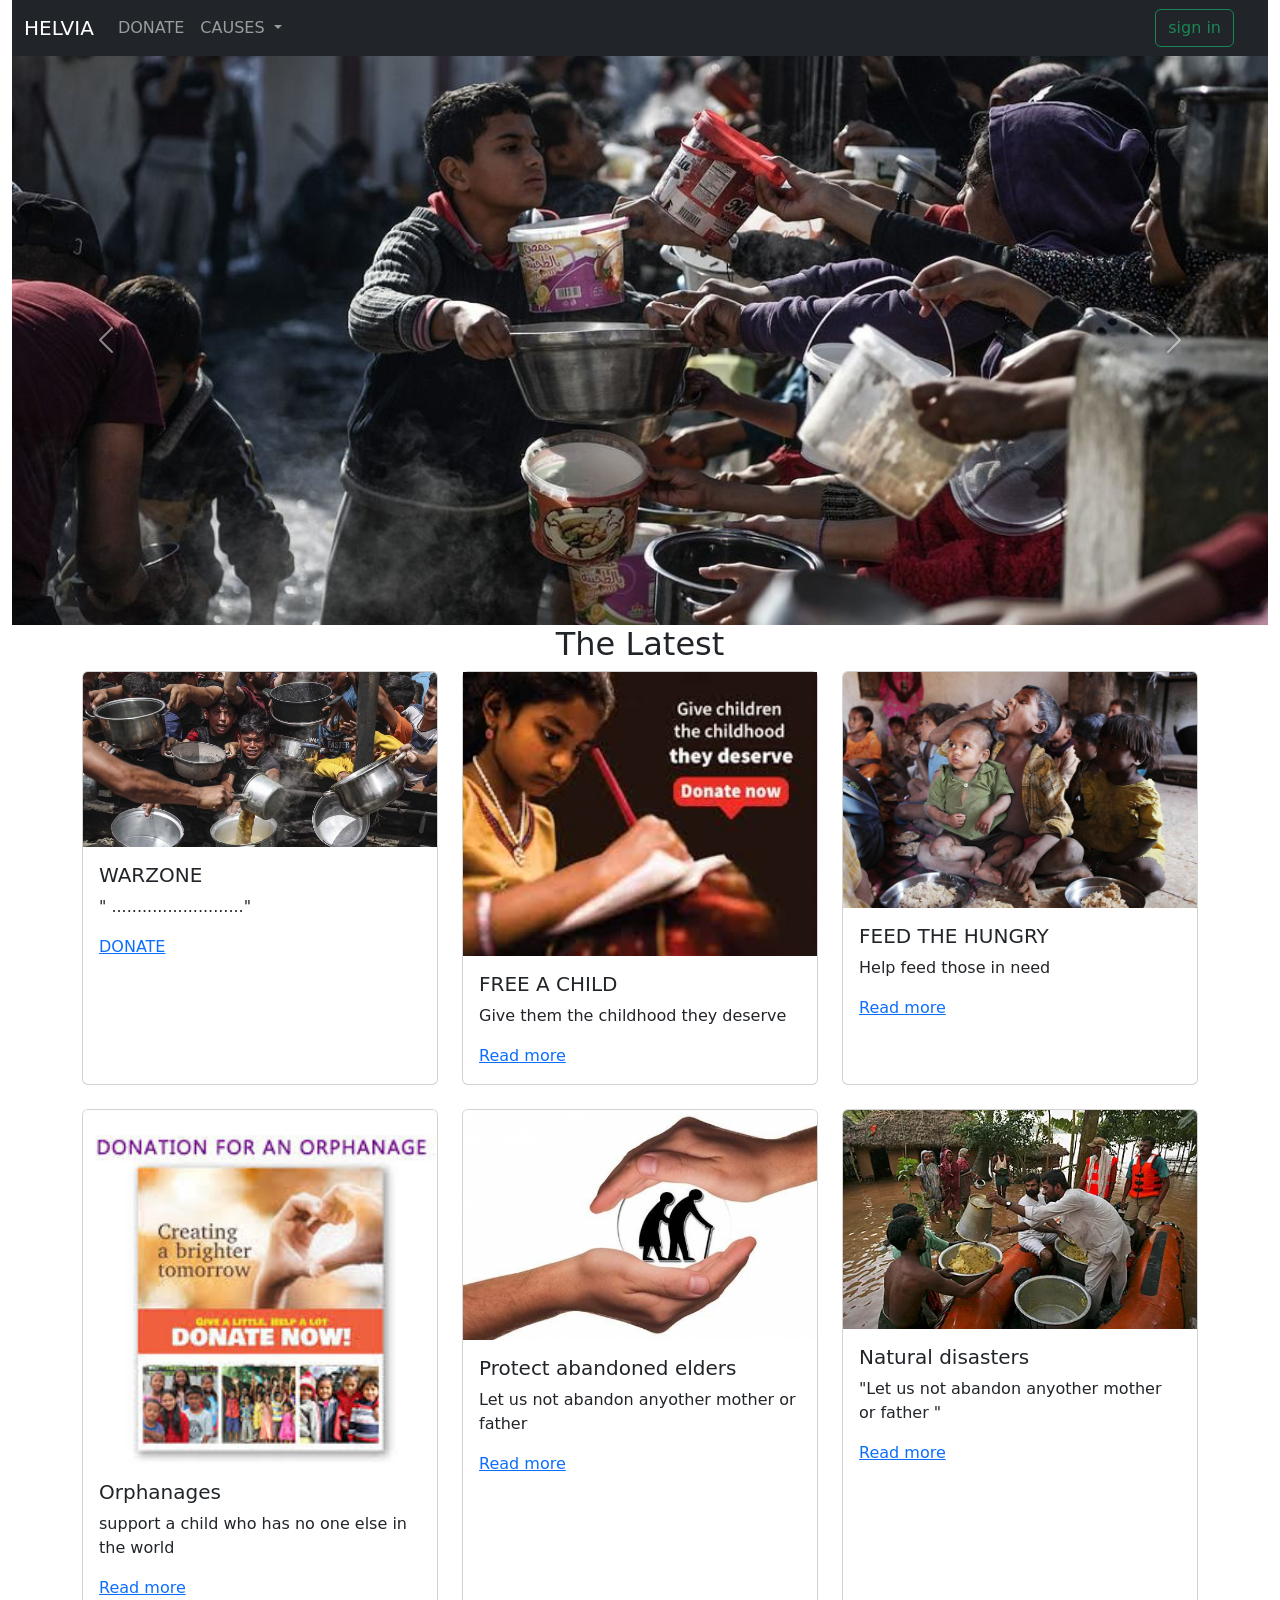
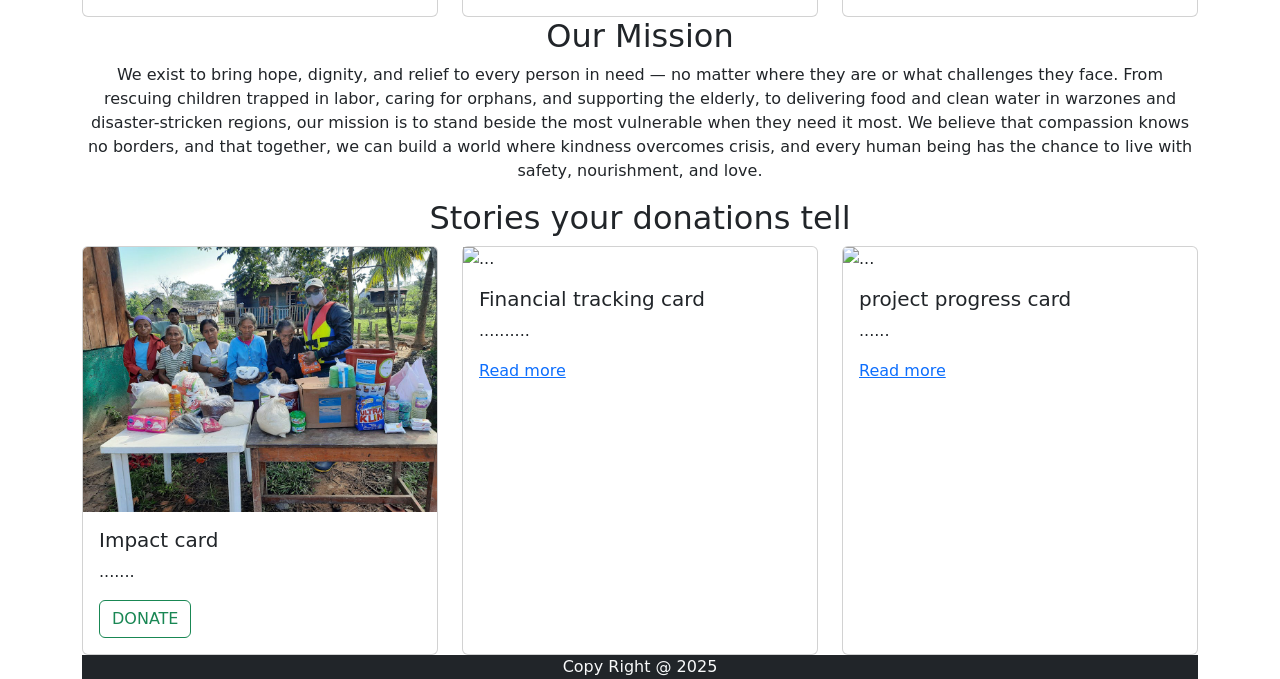
==== index.html @ c840d212 "first commit" ====
<!DOCTYPE html>
<html lang="en">
<head>
    <meta charset="UTF-8">
    <meta http-equiv="X-UA-Compatible" content="IE=edge">
    <meta name="viewport" content="width=device-width, initial-scale=1.0">
    <link rel="stylesheet" href="helvia.css">
    <link href="https://cdn.jsdelivr.net/npm/bootstrap@5.3.7/dist/css/bootstrap.min.css" rel="stylesheet" integrity="sha384-LN+7fdVzj6u52u30Kp6M/trliBMCMKTyK833zpbD+pXdCLuTusPj697FH4R/5mcr" crossorigin="anonymous">
    <script src="https://cdn.jsdelivr.net/npm/bootstrap@5.3.7/dist/js/bootstrap.bundle.min.js" integrity="sha384-ndDqU0Gzau9qJ1lfW4pNLlhNTkCfHzAVBReH9diLvGRem5+R9g2FzA8ZGN954O5Q" crossorigin="anonymous"></script>
    <title class="title">HELVIA</title>
</head>
<body>
    <div class="container-fluid">
        <div class="row">
            <div class="col-md-12">
                <nav class="navbar navbar-expand-lg navbar-dark bg-dark">
                    <div class="container-fluid">
                      <a class="navbar-brand" href="#">HELVIA</a>
                      <button class="navbar-toggler" type="button" data-bs-toggle="collapse" data-bs-target="#navbarSupportedContent" aria-controls="navbarSupportedContent" aria-expanded="false" aria-label="Toggle navigation">
                        <span class="navbar-toggler-icon"></span>
                      </button>
                      <div class="collapse navbar-collapse" id="navbarSupportedContent">
                        <ul class="navbar-nav me-auto mb-2 mb-lg-0">
                          <li class="nav-item">
                            <a class="nav-link" href="donate.html">DONATE</a>
                          </li>
                          <li class="nav-item dropdown">
                            <a class="nav-link dropdown-toggle" href="#" role="button" data-bs-toggle="dropdown" aria-expanded="false">
                              CAUSES
                            </a>
                            <ul class="dropdown-menu">
                              <li><a class="dropdown-item" href="warmat.html">Warzone</a></li>
                              <li><a class="dropdown-item" href="#">Natural disasters</a></li>
                              <li><a class="dropdown-item" href="#">Water and Bread</a></li>
                              <li><a class="dropdown-item" href="#">Oraphanges</a></li>
                              <li><hr class="dropdown-divider"></li>
                              <li><a class="dropdown-item" href="#"></a></li>
                            </ul>
                          </li>
                          <li class="nav-item">
                            <a class="nav-link"></a>
                          </li>
                        </ul>
                        
                        <form class="d-flex" role="sign in">
                          <a class="btn btn-outline-success" href="./login.html">sign in </a>
                          <li class="nav-item">
                            
                          </li>
               </form>
                      </div>
                    </div>
                  </nav>
            </div>
        </div>
        <div class="row">
            <div class="col-md-12">
                <div id="carouselExampleAutoplaying" class="carousel slide" data-bs-ride="carousel">
                    <div class="carousel-inner">
                      <div class="carousel-item active">
                        <img src="warcara3.jpg" class="d-block w-100" alt="...">
                      </div>
                      <div class="carousel-item">
                        <img src="chill.webp" class="d-block w-100" alt="...">
                      </div>
                      <div class="carousel-item">
                        <img src="caraold.webp" class="d-block w-100" alt="...">
                      </div>
                      <div class="carousel-item">
                        <img src="discara.jpg" class="d-block w-100" alt="...">
                      </div>
                    </div>
                    <button class="carousel-control-prev" type="button" data-bs-target="#carouselExampleAutoplaying" data-bs-slide="prev">
                      <span class="carousel-control-prev-icon" aria-hidden="true"></span>
                      <span class="visually-hidden">Previous</span>
                    </button>
                    <button class="carousel-control-next" type="button" data-bs-target="#carouselExampleAutoplaying" data-bs-slide="next">
                      <span class="carousel-control-next-icon" aria-hidden="true"></span>
                      <span class="visually-hidden">Next</span>
                    </button>
                  </div>
            </div>
        </div>
    </div>
    <div class="container">
      <div class="row">
        <div class="col-md-12">
          <h2 class="text-center text-dark">The Latest </h2>
        </div>
      </div>
          <div class="row row-cols-1 row-cols-md-3 g-4">
            <div class="col">
              <div class="card h-100">
                <img src="warcard.avif" class="card-img-top" alt="...">
                <div class="card-body">
                  <h5 class="card-title">WARZONE</h5>
                  <p class="card-text"> " .........................." </p>
                  <a href="warmat.html" class="card-link">DONATE</a>
                </div>
              </div>
            </div>
            <div class="col">
              <div class="card h-100">
                <img src="childcard.jpg"card-img-top" alt="...">
                <div class="card-body">
                  <h5 class="card-title">FREE A CHILD</h5>
                  <p class="card-text">Give them the childhood they deserve</p>
                  <a href="medi.html" class="card-link">Read more</a>
                </div>
              </div>
            </div>
            <div class="col">
              <div class="card h-100">
                <img src="feedcard.jpg" class="card-img-top" alt="...">
                <div class="card-body">
                  <h5 class="card-title">FEED THE HUNGRY</h5>
                  <p class="card-text"> Help feed those in need </p>
                  <a href="ps.html" class="card-link">Read more</a>
                </div>
              </div>
            </div>
            <div class="col">
              <div class="card h-100">
                <img src="orphanageCARD.jpg" class="card-img-top" alt="...">
                <div class="card-body">
                  <h5 class="card-title">Orphanages</h5>
                  <p class="card-text">support a child who has no one else in the world </p>
                  <a href="#" class="card-link">Read more</a>
                </div>
              </div>
            </div>
            <div class="col">
              <div class="card h-100">
                <img src="oldcard.jpg" class="card-img-top" alt="...">
                <div class="card-body">
                  <h5 class="card-title">Protect abandoned elders </h5>
                  <p class="card-text">Let us not abandon anyother mother or father </p>
                  <a href="#" class="card-link">Read more</a>
                </div>
              </div>
            </div>
            <div class="col">
              <div class="card h-100">
                <img src="discard.webp" class="card-img-top" alt="...">
                <div class="card-body">
                  <h5 class="card-title">Natural disasters</h5>
                  <p class="card-text">"Let us not abandon anyother mother or father "</p>
                  <a href="#" class="card-link">Read more</a>
                </div>
              </div>
            </div>
          </div>
          
                </div>
    <div class="container">
      <dic class="row">
        <div class="col-md-12">
          <h2 class="text-center text-dark">Our Mission</h2>
          <p class="text-center">We exist to bring hope, dignity, and relief to every person in need — no matter where they are or what challenges they face.
            From rescuing children trapped in labor, caring for orphans, and supporting the elderly, to delivering food and clean water in warzones and disaster-stricken regions, our mission is to stand beside the most vulnerable when they need it most.
            
            We believe that compassion knows no borders, and that together, we can build a world where kindness overcomes crisis, and every human being has the chance to live with safety, nourishment, and love.</p>
        </div>
      </dic>
    </div>
    <div class="container">
      <div class="row">
        <div class="col-md-12">
          <h2 class="text-center text-dark"> Stories your donations tell </h2>
        </div>
      </div>
          <div class="row row-cols-1 row-cols-md-3 g-4">
            <div class="col">
              <div class="card h-100">
                <img src="impact.jpg" class="card-img-top" alt="...">
                <div class="card-body">
                  <h5 class="card-title">Impact card  </h5>
                  <p class="card-text"> .......  </p>
                  <a class="btn btn-outline-success" href="./warmat.html">DONATE </a>
                </div>
              </div>
            </div>
            <div class="col">
              <div class="card h-100">
                <img src="acces.jpeg"card-img-top" alt="...">
                <div class="card-body">
                  <h5 class="card-title">Financial tracking card </h5>
                  <p>
                    .......... 
                  </p>
                  <a href="medi.html" class="card-link">Read more</a>
                </div>
              </div>
            </div>
            <div class="col">
              <div class="card h-100">
                <img src="xx.jpeg" class="card-img-top" alt="...">
                <div class="card-body">
                  <h5 class="card-title">project progress card </h5>
                  <p class="card-text">...... </p>
                  <a href="#" class="card-link">Read more</a>
                </div>
              </div>
            </div>
            
            </div>
    <div class="container-fluid">
      <div class="row">
        <div class="col-md-12 bg-dark text-light text-center">
          Copy Right @ 2025
        </div> 
      </div>
    </div>
</body>
</html>
---- helvia.css ----
. title{
    color:orange;
    text-decoration-thickness: 30px;

}
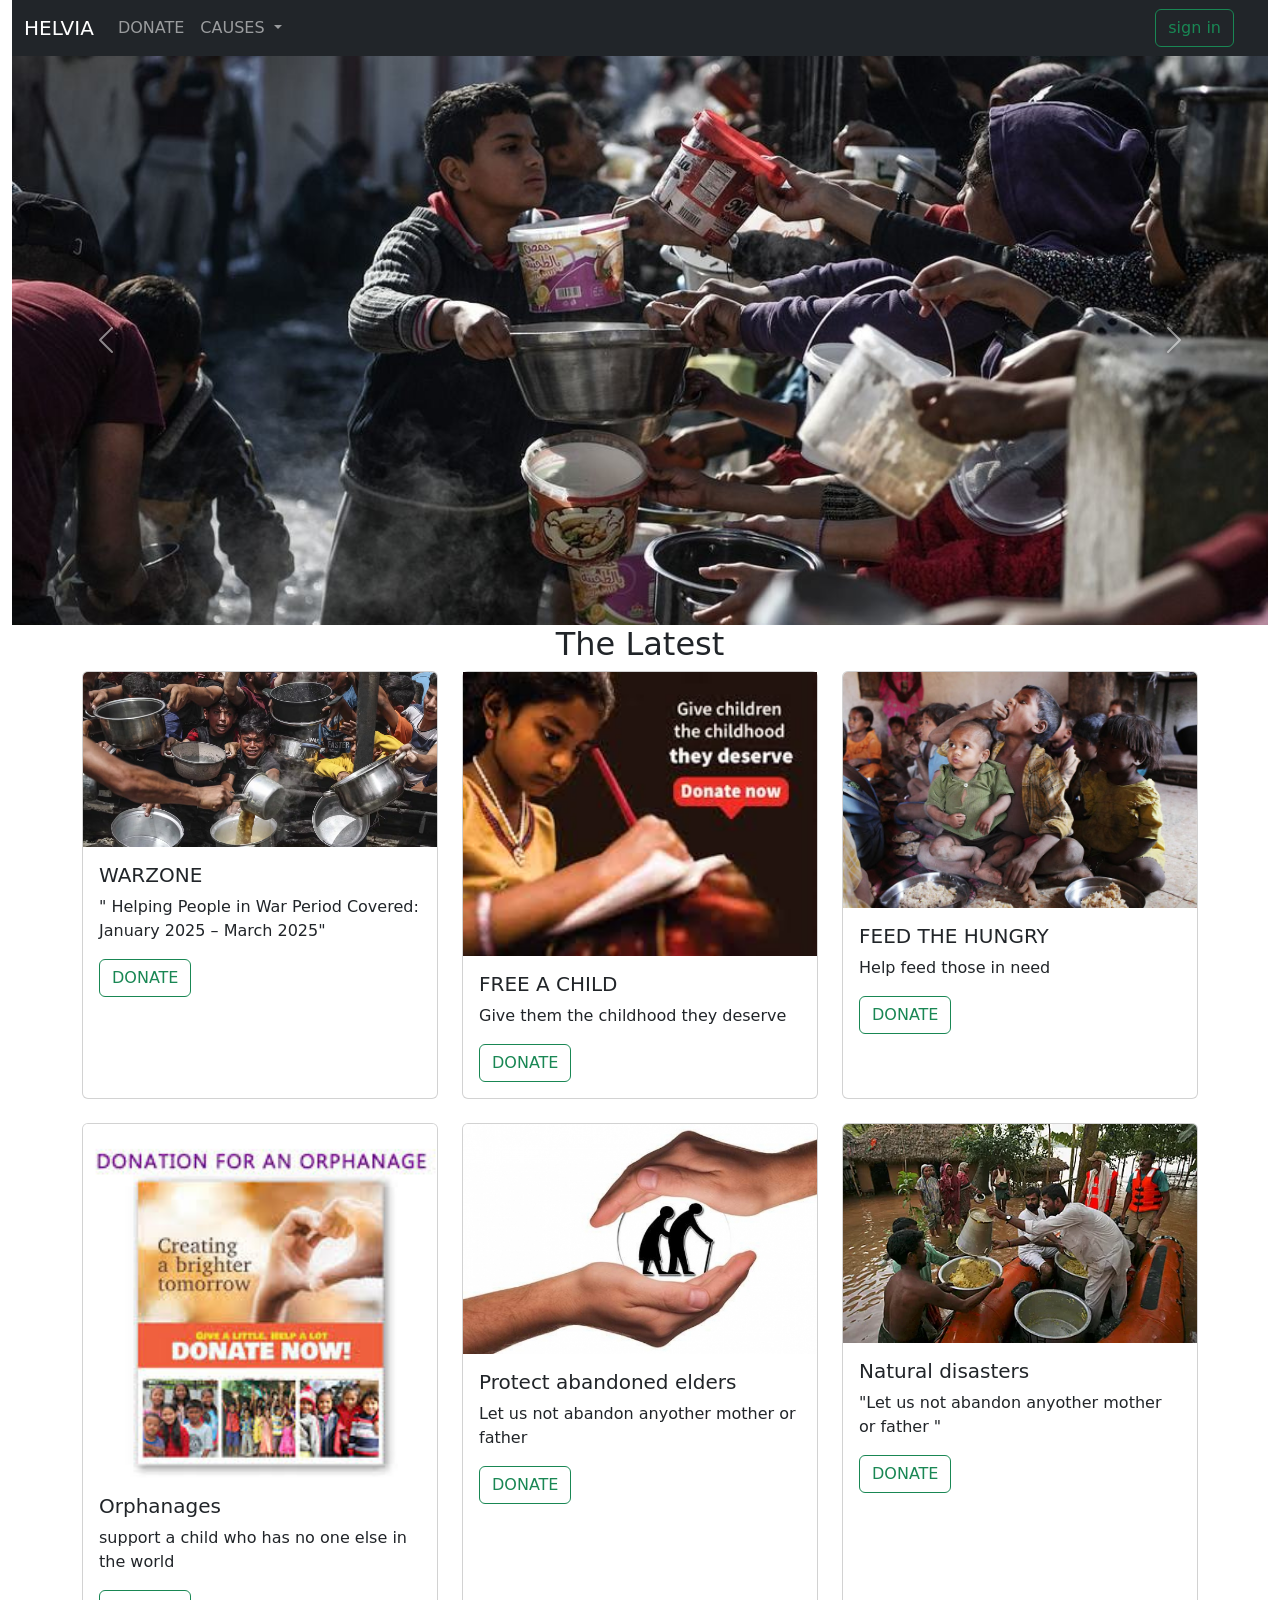
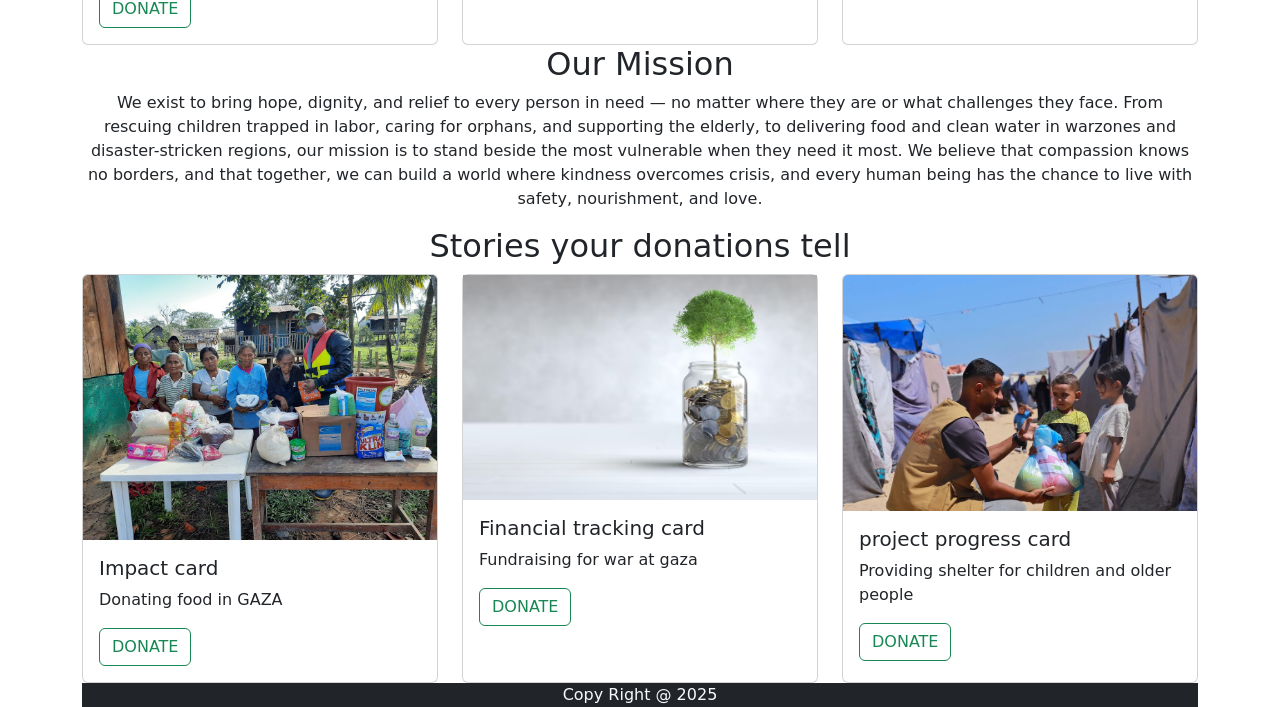
==== commit 33c756f6: "your message" ====
--- a/index.html
+++ b/index.html
@@ -30,11 +30,11 @@
                             </a>
                             <ul class="dropdown-menu">
                               <li><a class="dropdown-item" href="warmat.html">Warzone</a></li>
-                              <li><a class="dropdown-item" href="#">Natural disasters</a></li>
-                              <li><a class="dropdown-item" href="#">Water and Bread</a></li>
-                              <li><a class="dropdown-item" href="#">Oraphanges</a></li>
+                              <li><a class="dropdown-item" href="warmat.html">Natural disasters</a></li>
+                              <li><a class="dropdown-item" href="warmat.html">Water and Bread</a></li>
+                              <li><a class="dropdown-item" href="warmat.html">Oraphanges</a></li>
                               <li><hr class="dropdown-divider"></li>
-                              <li><a class="dropdown-item" href="#"></a></li>
+                              
                             </ul>
                           </li>
                           <li class="nav-item">
@@ -94,8 +94,9 @@
                 <img src="warcard.avif" class="card-img-top" alt="...">
                 <div class="card-body">
                   <h5 class="card-title">WARZONE</h5>
-                  <p class="card-text"> " .........................." </p>
-                  <a href="warmat.html" class="card-link">DONATE</a>
+                  <p class="card-text"> " Helping People in War
+Period Covered: January 2025 – March 2025" </p>
+                 <a class="btn btn-outline-success" href="./donate.html">DONATE </a>
                 </div>
               </div>
             </div>
@@ -105,7 +106,7 @@
                 <div class="card-body">
                   <h5 class="card-title">FREE A CHILD</h5>
                   <p class="card-text">Give them the childhood they deserve</p>
-                  <a href="medi.html" class="card-link">Read more</a>
+                  <a class="btn btn-outline-success" href="./donate.html">DONATE </a>
                 </div>
               </div>
             </div>
@@ -115,7 +116,7 @@
                 <div class="card-body">
                   <h5 class="card-title">FEED THE HUNGRY</h5>
                   <p class="card-text"> Help feed those in need </p>
-                  <a href="ps.html" class="card-link">Read more</a>
+                  <a class="btn btn-outline-success" href="./donate.html">DONATE </a>
                 </div>
               </div>
             </div>
@@ -125,7 +126,7 @@
                 <div class="card-body">
                   <h5 class="card-title">Orphanages</h5>
                   <p class="card-text">support a child who has no one else in the world </p>
-                  <a href="#" class="card-link">Read more</a>
+                  <a class="btn btn-outline-success" href="./donate.html">DONATE </a>
                 </div>
               </div>
             </div>
@@ -135,7 +136,7 @@
                 <div class="card-body">
                   <h5 class="card-title">Protect abandoned elders </h5>
                   <p class="card-text">Let us not abandon anyother mother or father </p>
-                  <a href="#" class="card-link">Read more</a>
+                  <a class="btn btn-outline-success" href="./donate.html">DONATE </a>
                 </div>
               </div>
             </div>
@@ -145,7 +146,7 @@
                 <div class="card-body">
                   <h5 class="card-title">Natural disasters</h5>
                   <p class="card-text">"Let us not abandon anyother mother or father "</p>
-                  <a href="#" class="card-link">Read more</a>
+                  <a class="btn btn-outline-success" href="./donate.html">DONATE </a>
                 </div>
               </div>
             </div>
@@ -175,30 +176,30 @@
                 <img src="impact.jpg" class="card-img-top" alt="...">
                 <div class="card-body">
                   <h5 class="card-title">Impact card  </h5>
-                  <p class="card-text"> .......  </p>
+                  <p class="card-text"> Donating food in GAZA  </p>
                   <a class="btn btn-outline-success" href="./warmat.html">DONATE </a>
                 </div>
               </div>
             </div>
             <div class="col">
               <div class="card h-100">
-                <img src="acces.jpeg"card-img-top" alt="...">
+                <img src="ff.avif"card-img-top" alt="...">
                 <div class="card-body">
                   <h5 class="card-title">Financial tracking card </h5>
                   <p>
-                    .......... 
+                    Fundraising for war at gaza 
                   </p>
-                  <a href="medi.html" class="card-link">Read more</a>
-                </div>
-              </div>
-            </div>
-            <div class="col">
-              <div class="card h-100">
-                <img src="xx.jpeg" class="card-img-top" alt="...">
+                  <a class="btn btn-outline-success" href="./warmat.html">DONATE </a>
+                </div>
+              </div>
+            </div>
+            <div class="col">
+              <div class="card h-100">
+                <img src="warcara.jpg" class="card-img-top" alt="...">
                 <div class="card-body">
                   <h5 class="card-title">project progress card </h5>
-                  <p class="card-text">...... </p>
-                  <a href="#" class="card-link">Read more</a>
+                  <p class="card-text">Providing shelter for children and older people  </p>
+                  <a class="btn btn-outline-success" href="./donate.html">DONATE </a>
                 </div>
               </div>
             </div>
